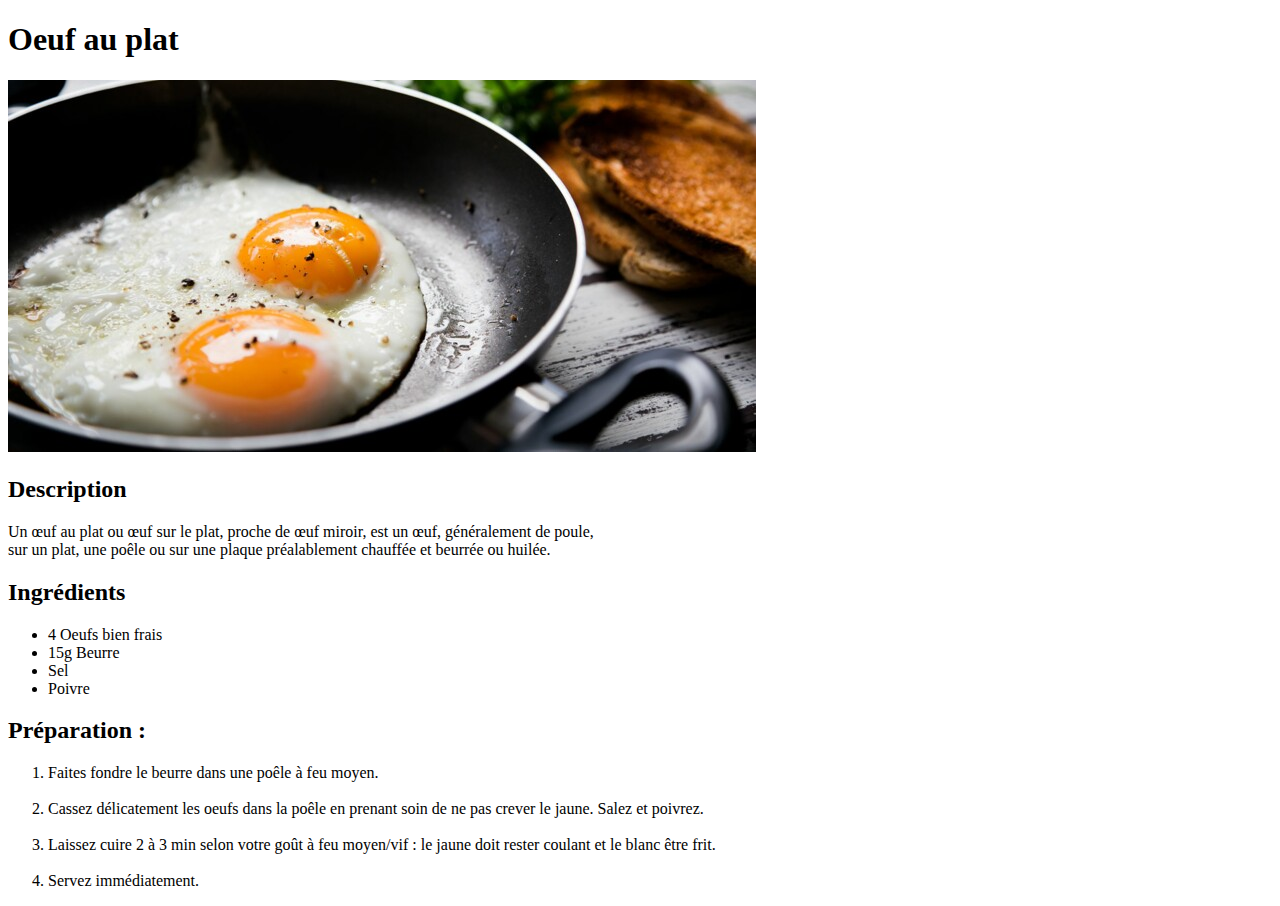
==== recipes/Oeuf_au_plat.html @ 468ae7ff "Add description ingredients list steps list" ====
<!DOCTYPE html>
<html lang="fr">
    <head>
        <meta charset="UTF-8">
        <title>Oeuf au plat</title>

    </head>
    <body>
        <h1>Oeuf au plat</h1>
        <img src="../image/oeuf-au-plat.jpeg" alt="Oeuf au plat">
        <h2>Description</h2>

        <p>Un œuf au plat ou œuf sur le plat, proche de œuf miroir, est un œuf, généralement de poule, <br> 
            sur un plat, une poêle ou sur une plaque préalablement chauffée et beurrée ou huilée.
        </p>
        <h2>Ingrédients </h2>

        <ul>
            <li>4 Oeufs bien frais</li>
            <li>15g Beurre</li>
            <li>Sel </li>
            <li>Poivre </li>
        </ul>

        <h2>Préparation :</h2>

        <ol>
            <li>Faites fondre le beurre dans une poêle à feu moyen.</li>
            <br>
            <li>Cassez délicatement les oeufs dans la poêle en prenant soin de ne pas crever le jaune. Salez et poivrez.</li>
            <br>
            <li>Laissez cuire 2 à 3 min selon votre goût à feu moyen/vif : le jaune doit rester coulant et le blanc être frit.</li>
            <br>
            <li>Servez immédiatement.</li>
        </ol>
        
    </body>
</html>
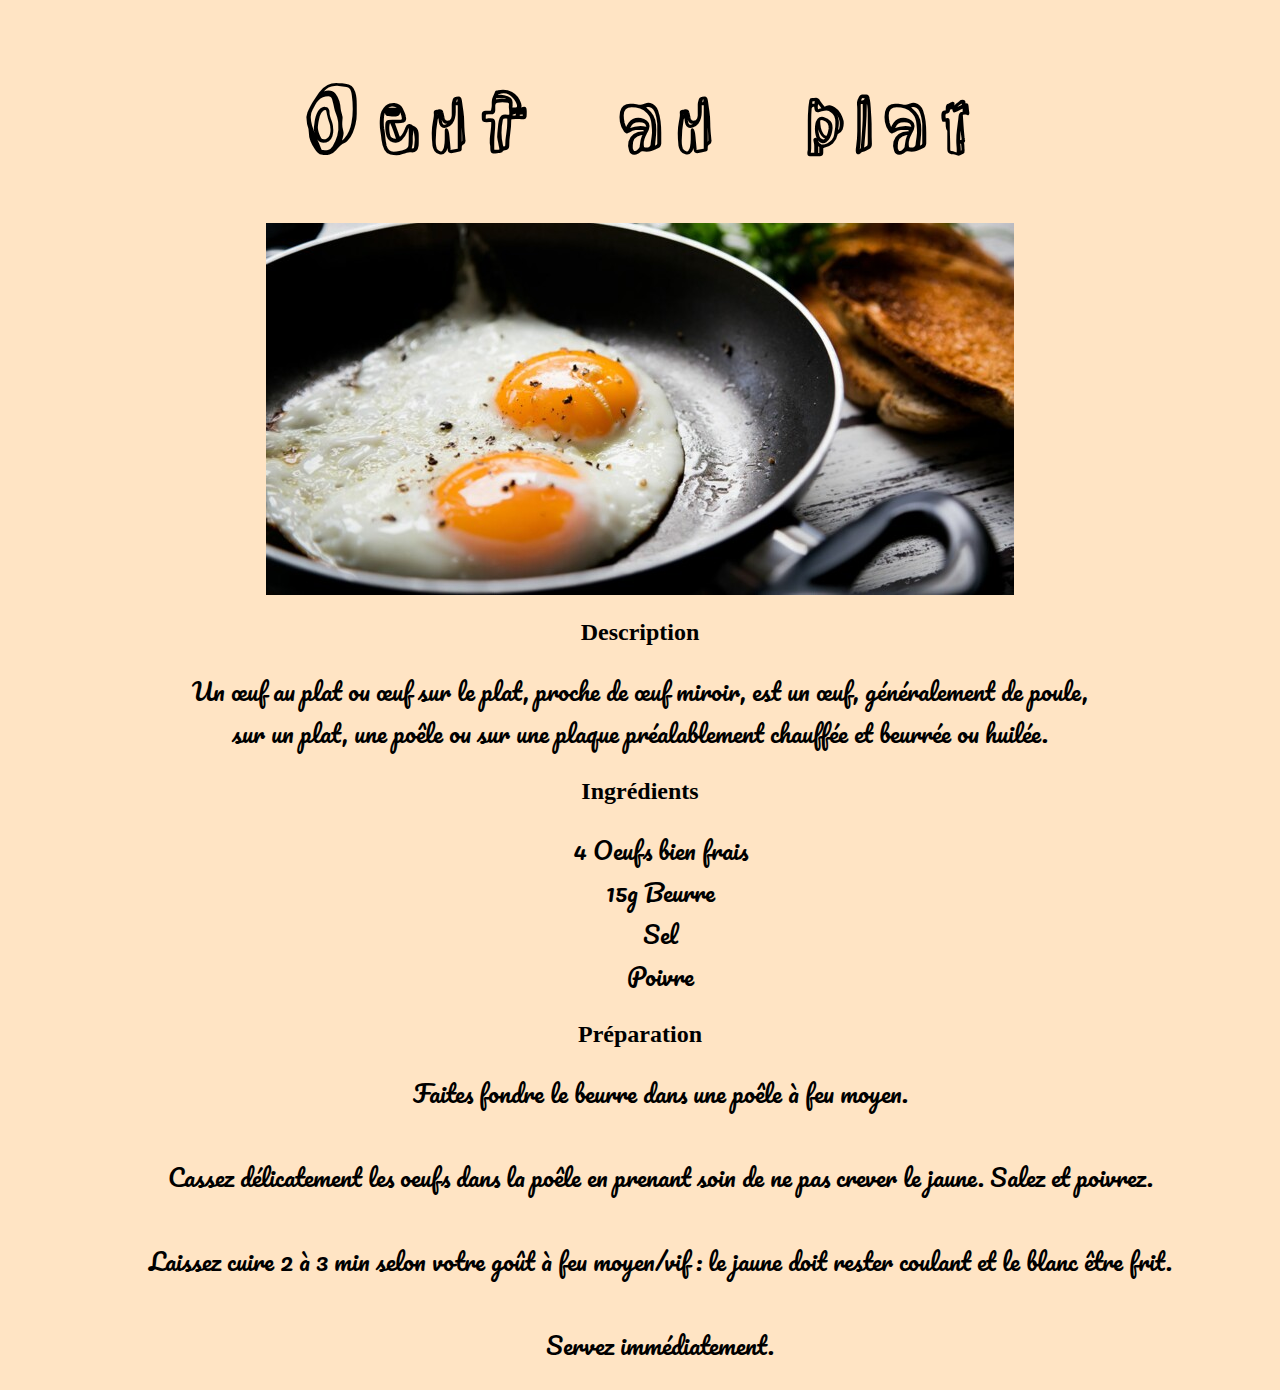
==== commit 805ecb5d: "Add css style" ====
--- a/recipes/Oeuf_au_plat.html
+++ b/recipes/Oeuf_au_plat.html
@@ -1,7 +1,12 @@
 <!DOCTYPE html>
 <html lang="fr">
     <head>
+        <link rel="stylesheet" type="text/css" href="/style.css" />
         <meta charset="UTF-8">
+        <style>
+            @import url('https://fonts.googleapis.com/css2?family=Rock+3D&display=swap');
+            @import url('https://fonts.googleapis.com/css2?family=Pacifico&family=Rock+3D&display=swap');
+        </style>
         <title>Oeuf au plat</title>
 
     </head>
@@ -13,16 +18,16 @@
         <p>Un œuf au plat ou œuf sur le plat, proche de œuf miroir, est un œuf, généralement de poule, <br> 
             sur un plat, une poêle ou sur une plaque préalablement chauffée et beurrée ou huilée.
         </p>
-        <h2>Ingrédients </h2>
+        <h2>Ingrédients</h2>
 
         <ul>
             <li>4 Oeufs bien frais</li>
             <li>15g Beurre</li>
-            <li>Sel </li>
-            <li>Poivre </li>
+            <li>Sel</li>
+            <li>Poivre</li>
         </ul>
 
-        <h2>Préparation :</h2>
+        <h2>Préparation</h2>
 
         <ol>
             <li>Faites fondre le beurre dans une poêle à feu moyen.</li>
--- a/style.css
+++ b/style.css
@@ -0,0 +1,76 @@
+
+* {
+    text-align: center;
+    text-decoration: none;
+}
+
+body{
+    background-color: bisque;
+}
+.garf{
+    max-width: 20%;
+    height: auto;
+
+}
+
+h1{
+    font-family: 'Rock 3D', cursive;
+    font-size: 500%;
+    
+}
+
+p{
+    font-size: x-large;
+    text-decoration: none;
+    color: black;
+    font-family: 'Pacifico', cursive;
+}
+
+ol{
+    list-style: none;
+    font-size: x-large;
+    text-decoration: none;
+    color: black;
+    font-family: 'Pacifico', cursive; 
+}
+
+ul{
+    list-style: none;
+    font-size: x-large;
+    text-decoration: none;
+    color: black;
+    font-family: 'Pacifico', cursive;
+}
+
+a, a:hover, a:visited, a:active
+{
+	color:#000;
+	text-decoration:none;
+}
+.styled {
+    border: 0;
+    line-height: 2.5;
+    padding: 0 20px;
+    font-size: 2rem;
+    text-align: center;
+    color: #fff;
+    text-shadow: 1px 1px 1px #000;
+    border-radius: 10px;
+    background-color: rgb(255, 210, 210);
+    background-image: linear-gradient(to top left,
+                                      rgba(0, 0, 0, .2),
+                                      rgba(0, 0, 0, .2) 30%,
+                                      rgba(0, 0, 0, 0));
+    
+}
+
+.styled:hover {
+    background-color: rgb(255, 133, 133);
+}
+
+.styled:active {
+    box-shadow: inset -2px -2px 3px rgba(255, 255, 255, .6),
+                inset 2px 2px 3px rgba(0, 0, 0, .6);
+}
+
+
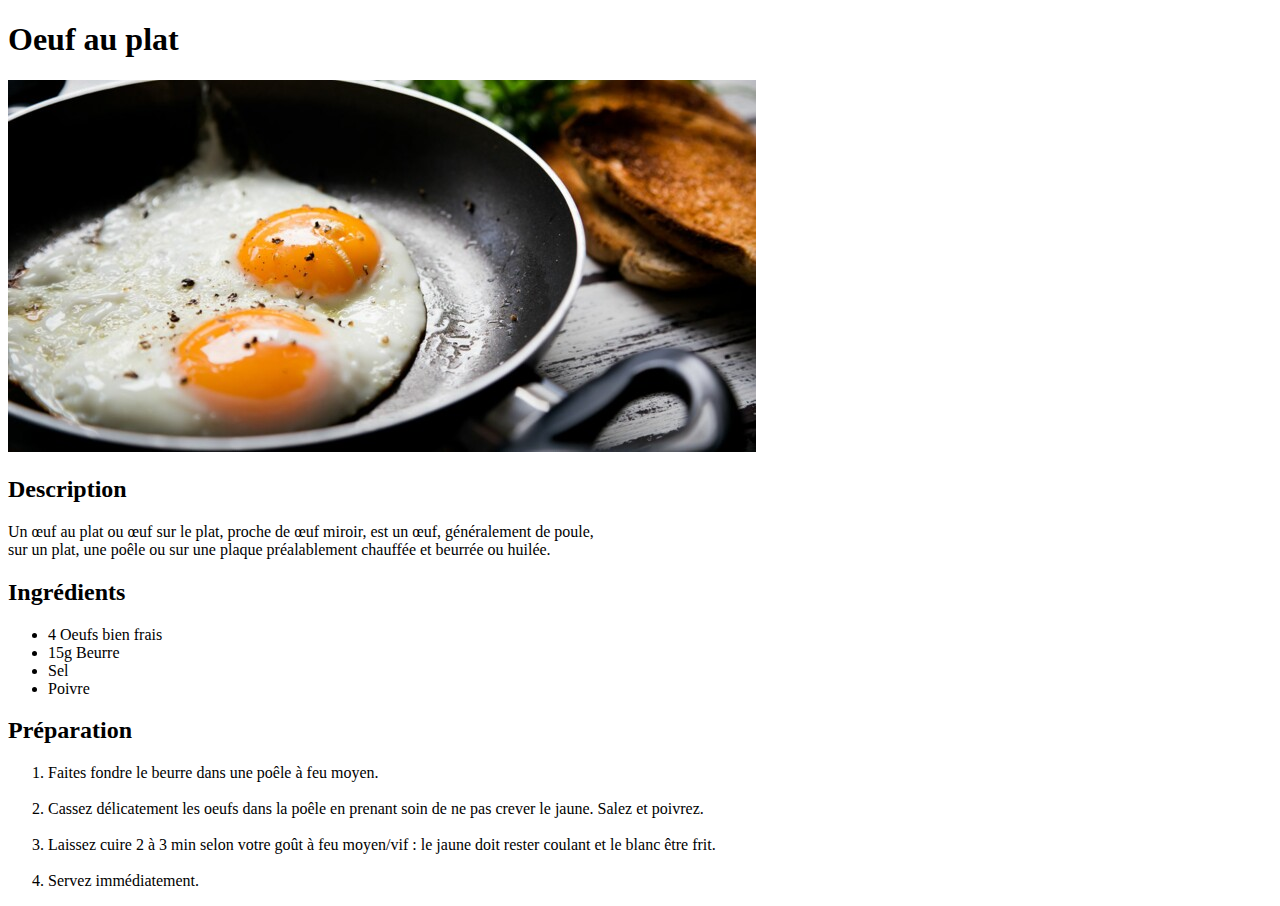
==== commit ba1a26fe: "ADD ./TO LIEN" ====
--- a/recipes/Oeuf_au_plat.html
+++ b/recipes/Oeuf_au_plat.html
@@ -1,7 +1,7 @@
 <!DOCTYPE html>
 <html lang="fr">
     <head>
-        <link rel="stylesheet" type="text/css" href="/style.css" />
+        <link rel="stylesheet" type="text/css" href="./style.css" />
         <meta charset="UTF-8">
         <style>
             @import url('https://fonts.googleapis.com/css2?family=Rock+3D&display=swap');
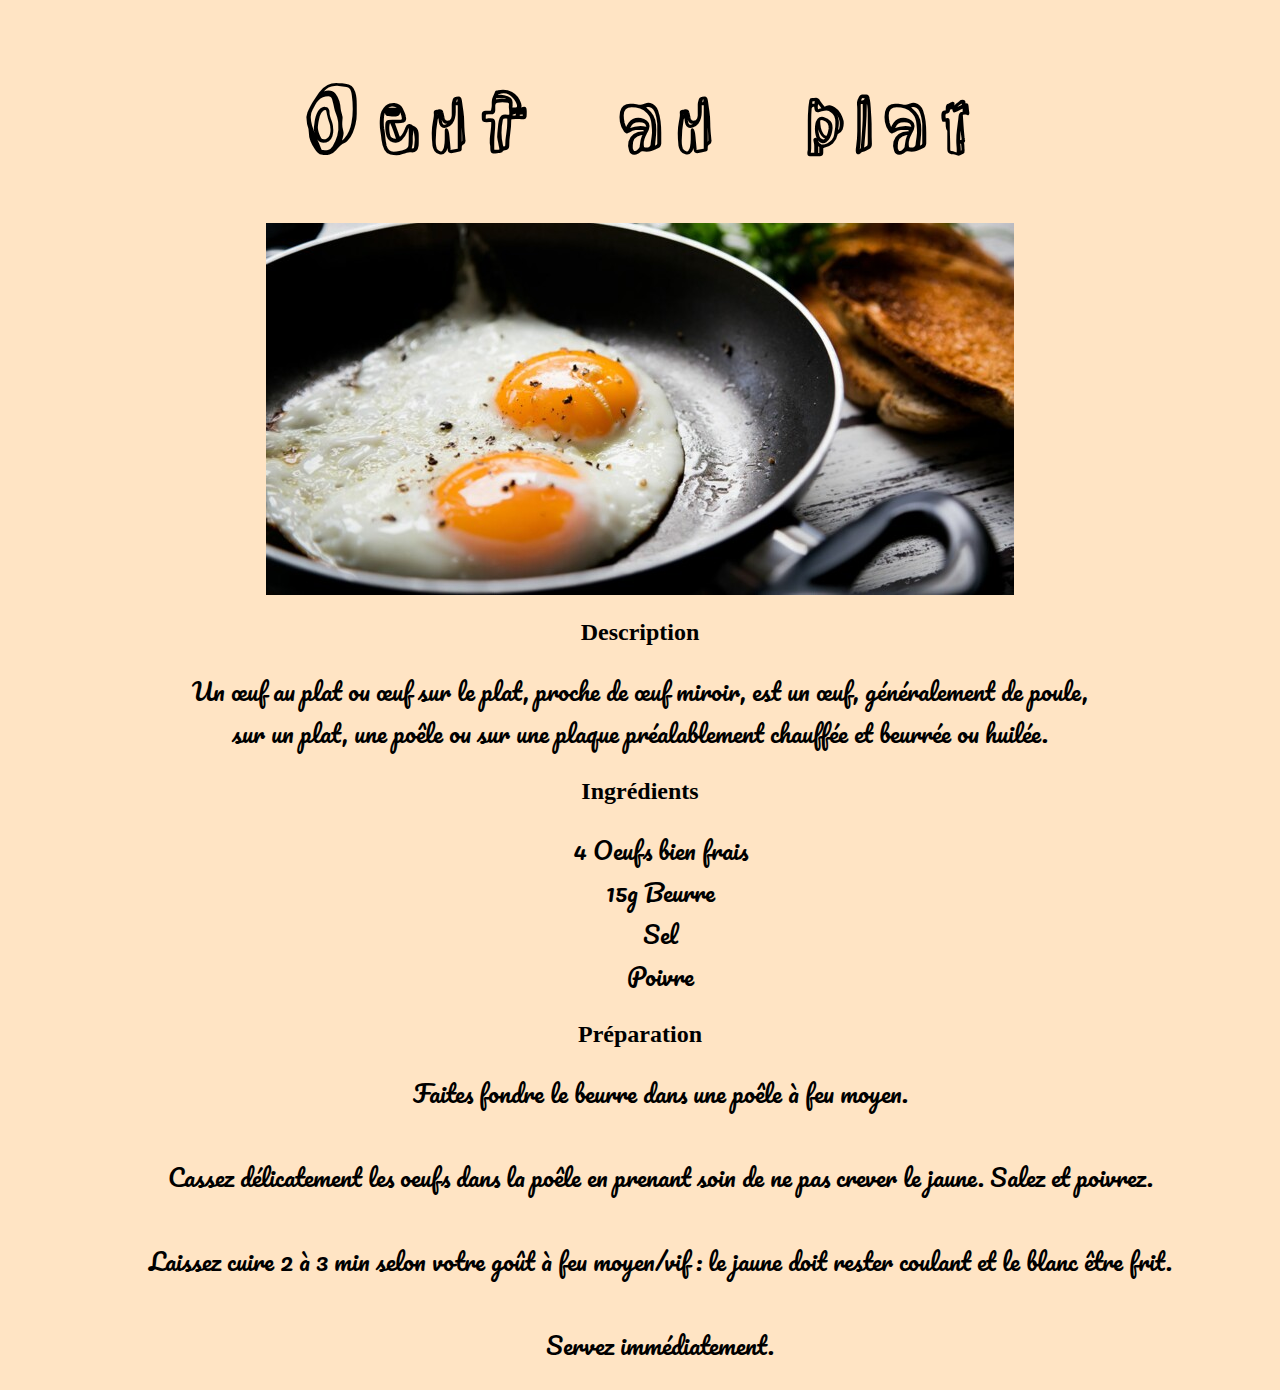
==== commit 6de537fa: "add corection ../" ====
--- a/recipes/Oeuf_au_plat.html
+++ b/recipes/Oeuf_au_plat.html
@@ -1,7 +1,7 @@
 <!DOCTYPE html>
 <html lang="fr">
     <head>
-        <link rel="stylesheet" type="text/css" href="./style.css" />
+        <link rel="stylesheet" type="text/css" href="../style.css" />
         <meta charset="UTF-8">
         <style>
             @import url('https://fonts.googleapis.com/css2?family=Rock+3D&display=swap');
--- a/style.css
+++ b/style.css
@@ -0,0 +1,76 @@
+
+* {
+    text-align: center;
+    text-decoration: none;
+}
+
+body{
+    background-color: bisque;
+}
+.garf{
+    max-width: 20%;
+    height: auto;
+
+}
+
+h1{
+    font-family: 'Rock 3D', cursive;
+    font-size: 500%;
+    
+}
+
+p{
+    font-size: x-large;
+    text-decoration: none;
+    color: black;
+    font-family: 'Pacifico', cursive;
+}
+
+ol{
+    list-style: none;
+    font-size: x-large;
+    text-decoration: none;
+    color: black;
+    font-family: 'Pacifico', cursive; 
+}
+
+ul{
+    list-style: none;
+    font-size: x-large;
+    text-decoration: none;
+    color: black;
+    font-family: 'Pacifico', cursive;
+}
+
+a, a:hover, a:visited, a:active
+{
+	color:#000;
+	text-decoration:none;
+}
+.styled {
+    border: 0;
+    line-height: 2.5;
+    padding: 0 20px;
+    font-size: 2rem;
+    text-align: center;
+    color: #fff;
+    text-shadow: 1px 1px 1px #000;
+    border-radius: 10px;
+    background-color: rgb(255, 210, 210);
+    background-image: linear-gradient(to top left,
+                                      rgba(0, 0, 0, .2),
+                                      rgba(0, 0, 0, .2) 30%,
+                                      rgba(0, 0, 0, 0));
+    
+}
+
+.styled:hover {
+    background-color: rgb(255, 133, 133);
+}
+
+.styled:active {
+    box-shadow: inset -2px -2px 3px rgba(255, 255, 255, .6),
+                inset 2px 2px 3px rgba(0, 0, 0, .6);
+}
+
+
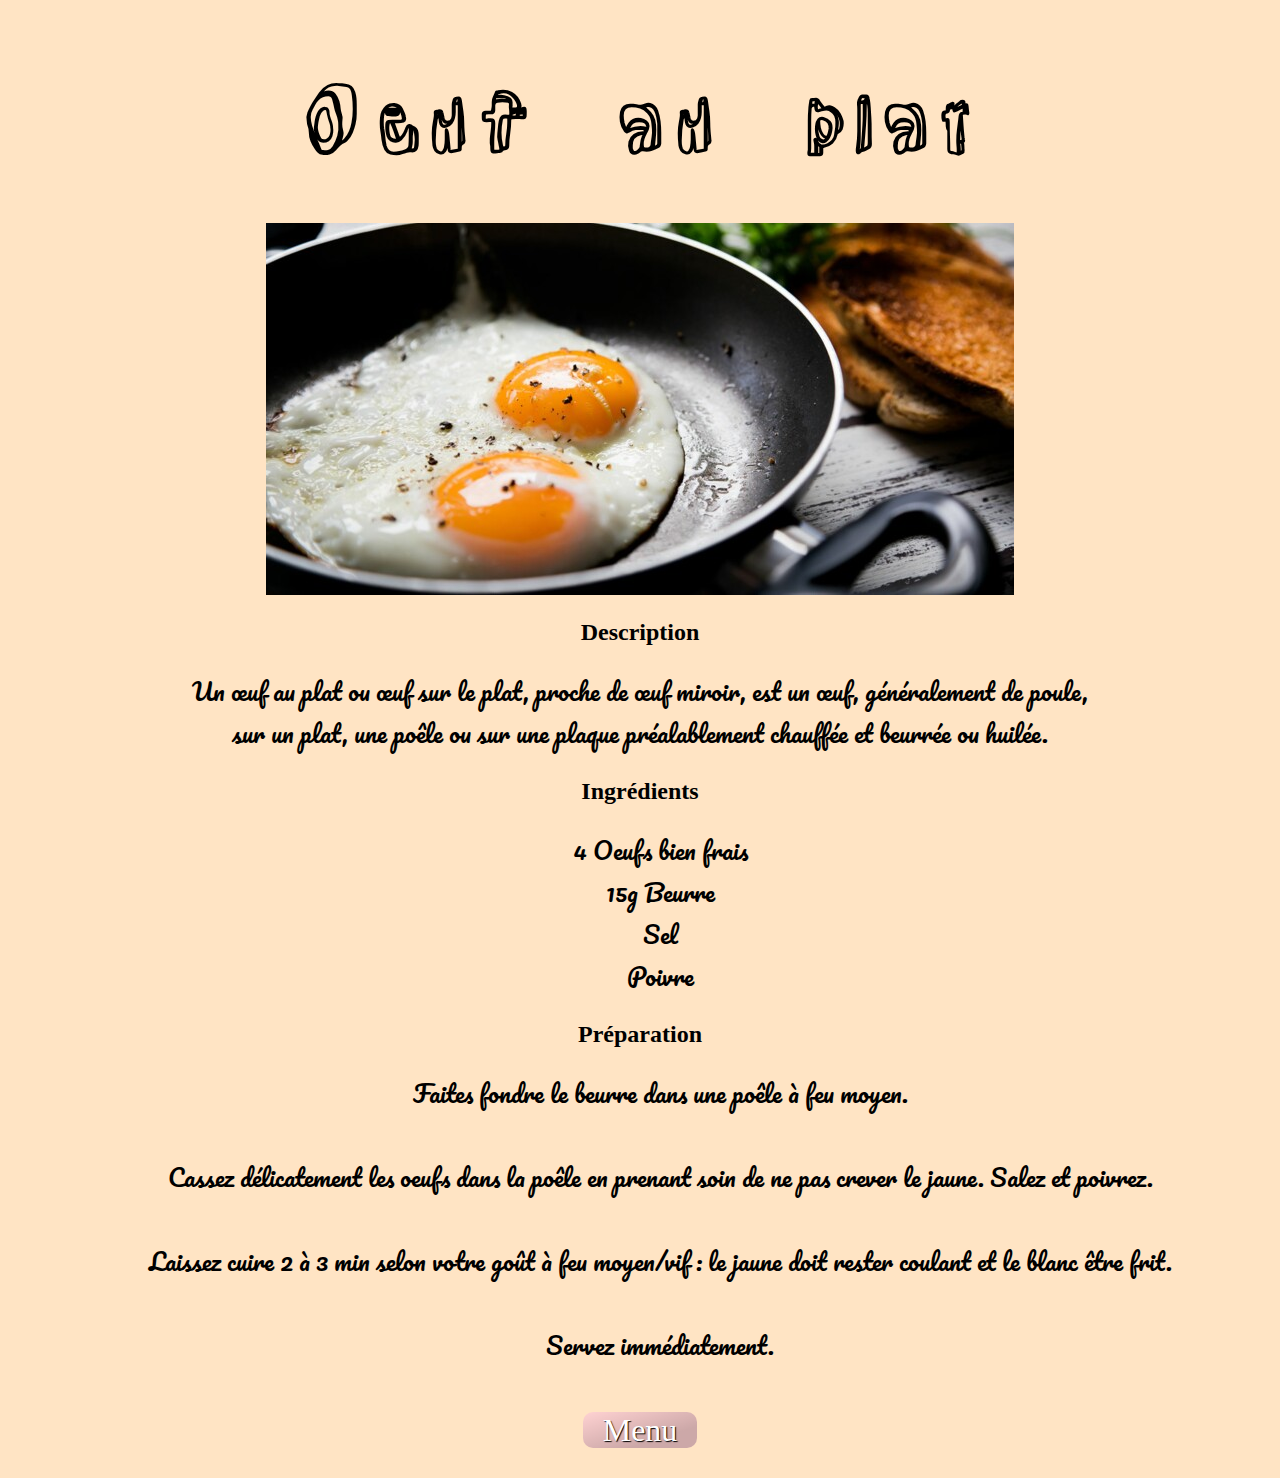
==== commit 28b01a09: "Add custom font css steelsheet" ====
--- a/recipes/Oeuf_au_plat.html
+++ b/recipes/Oeuf_au_plat.html
@@ -38,6 +38,6 @@
             <br>
             <li>Servez immédiatement.</li>
         </ol>
-        
+        <a class="favorite styled" type="button" value="Add to favorites" href="../index.html">Menu</a><br>
     </body>
 </html>